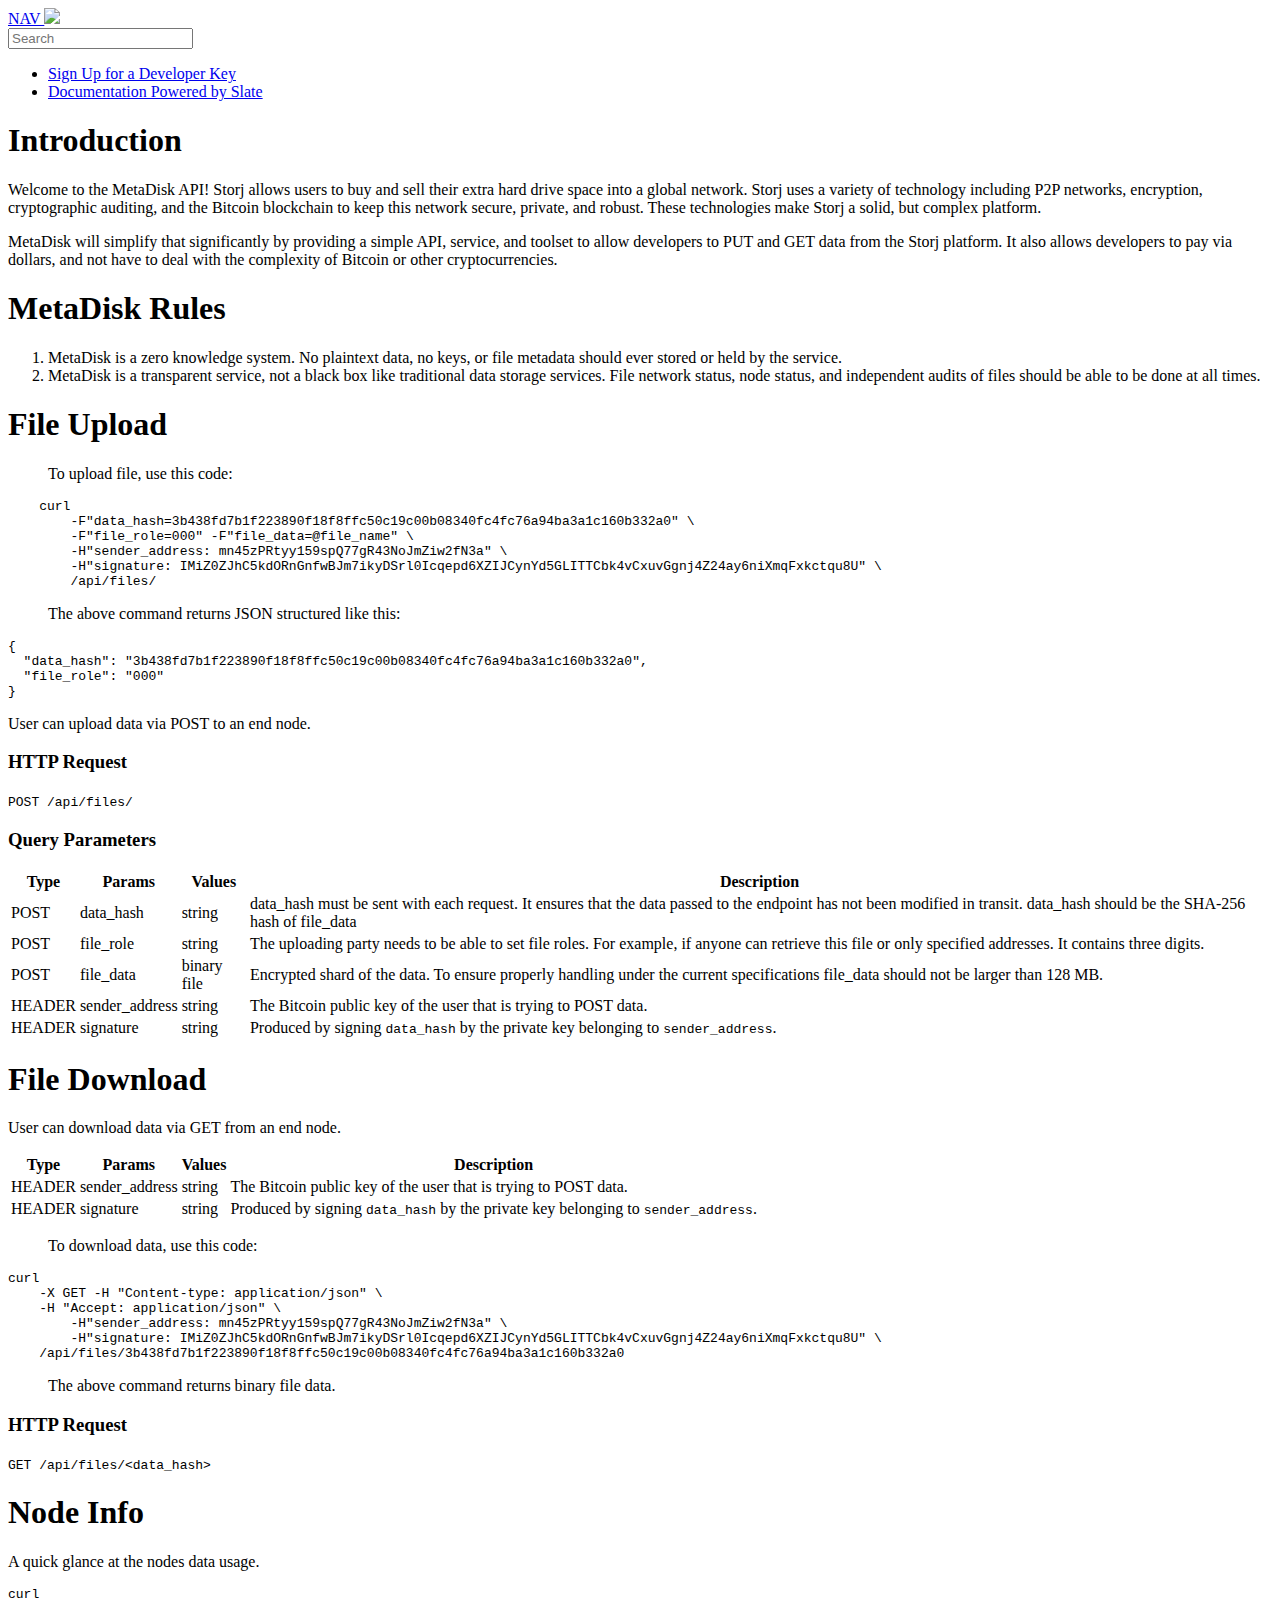
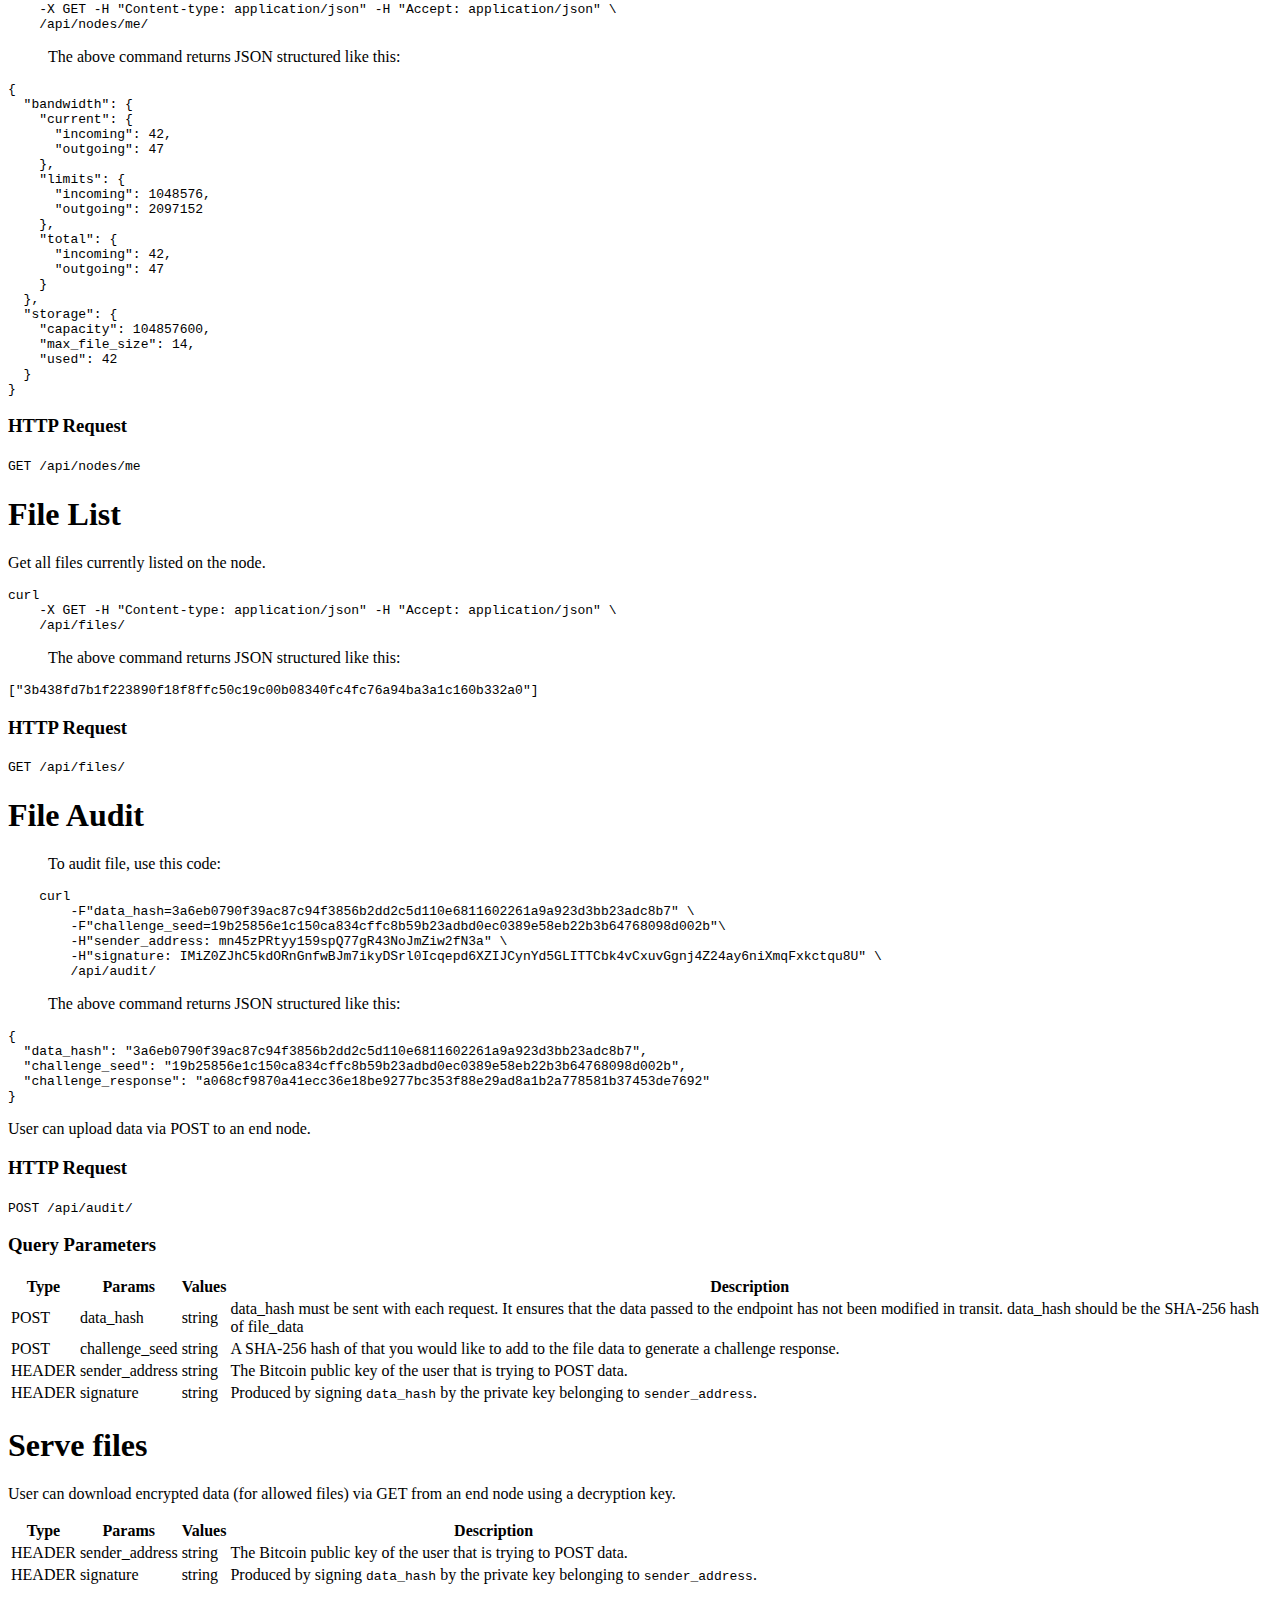
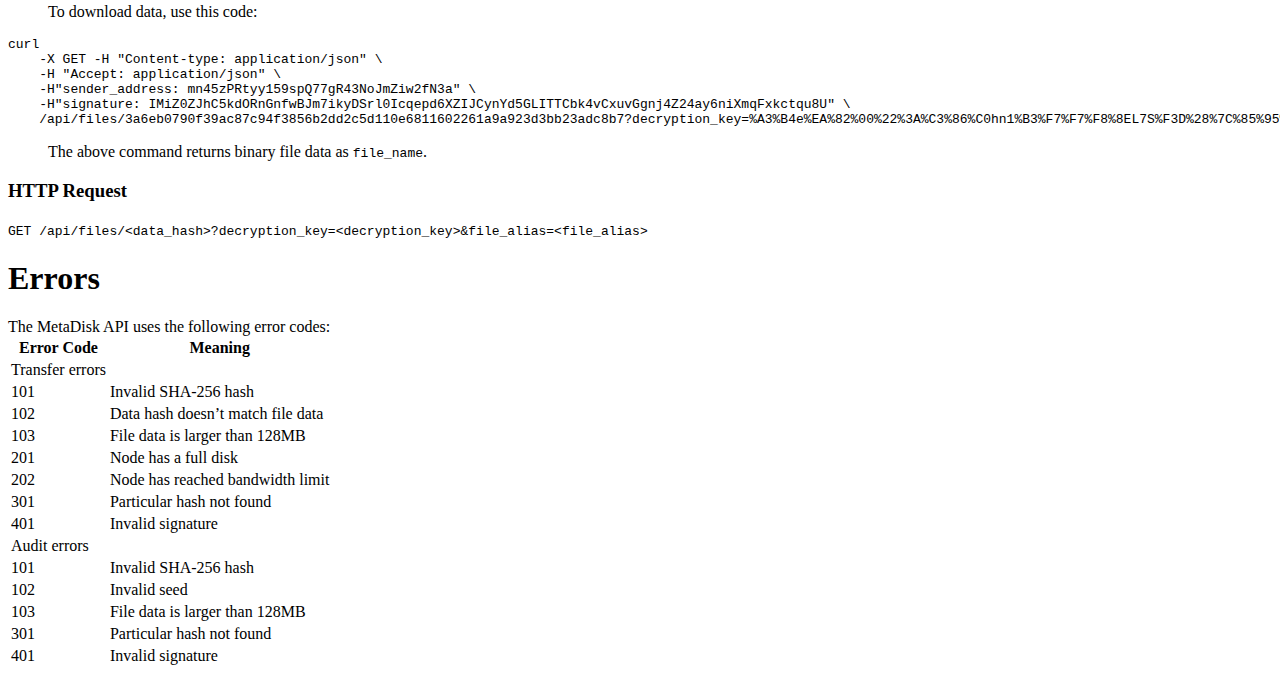
==== metacore/templates/index.html @ 5ea4aa14 "merge: develop -> master" ====
<!doctype html>
<html>
  <head>
    <meta charset="utf-8">
    <meta content="IE=edge,chrome=1" http-equiv="X-UA-Compatible">
    <meta name="viewport" content="width=device-width, initial-scale=1, maximum-scale=1">
    <title>API Reference</title>

    <link href="static/stylesheets/screen.css" rel="stylesheet" type="text/css" media="screen" />
    <link href="static/stylesheets/print.css" rel="stylesheet" type="text/css" media="print" />
    <link href="static/stylesheets/style.css" rel="stylesheet" type="text/css" media="screen" />
    <script src="https://ajax.googleapis.com/ajax/libs/jquery/2.1.3/jquery.min.js"></script>
      <script src="static/javascripts/all.js" type="text/javascript"></script>

  </head>

  <body class="index">
    <a href="#" id="nav-button">
      <span>
        NAV
        <img src="static/images/navbar.png" />
      </span>
    </a>
    <div class="tocify-wrapper">
        <div class="search">
          <input type="text" class="search" id="input-search" placeholder="Search">
        </div>
        <ul class="search-results"></ul>
      <div id="toc">
      </div>
        <ul class="toc-footer">
            <li><a href='#'>Sign Up for a Developer Key</a></li>
            <li><a href='http://github.com/tripit/slate'>Documentation Powered by Slate</a></li>
        </ul>
    </div>
    <div class="page-wrapper">
      <div class="dark-box"></div>
      <div class="content">
        <h1 id="introduction">Introduction</h1>

<p>Welcome to the MetaDisk API! Storj allows users to buy and sell their extra hard drive space into a global network. Storj uses a variety of technology including P2P networks, encryption, cryptographic auditing, and the Bitcoin blockchain to keep this network secure, private, and robust. These technologies make Storj a solid, but complex platform.</p>

<p>MetaDisk will simplify that significantly by providing a simple API, service, and toolset to allow developers to PUT and GET data from the Storj platform. It also allows developers to pay via dollars, and not have to deal with the complexity of Bitcoin or other cryptocurrencies.</p>

<h1 id="metadisk-rules">MetaDisk Rules</h1>

<ol>
<li>MetaDisk is a zero knowledge system. No plaintext data, no keys, or file metadata should ever stored or held by the service.</li>
<li>MetaDisk is a transparent service, not a black box like traditional data storage services. File network status, node status, and independent audits of files should be able to be done at all times.</li>
</ol>

<h1 id="file-upload">File Upload</h1>

<blockquote>
<p>To upload file, use this code:</p>
</blockquote>
<pre class="highlight shell"><code>    curl
        -F<span class="s2">"data_hash=3b438fd7b1f223890f18f8ffc50c19c00b08340fc4fc76a94ba3a1c160b332a0"</span> <span class="se">\</span>
        -F<span class="s2">"file_role=000"</span> -F<span class="s2">"file_data=@file_name"</span> <span class="se">\</span>
        -H<span class="s2">"sender_address: mn45zPRtyy159spQ77gR43NoJmZiw2fN3a"</span> <span class="se">\</span>
        -H<span class="s2">"signature: IMiZ0ZJhC5kdORnGnfwBJm7ikyDSrl0Icqepd6XZIJCynYd5GLITTCbk4vCxuvGgnj4Z24ay6niXmqFxkctqu8U"</span> <span class="se">\</span>
        /api/files/ 
</code></pre>

<blockquote>
<p>The above command returns JSON structured like this:</p>
</blockquote>
<pre class="highlight json"><code><span class="p">{</span><span class="w">
  </span><span class="nt">"data_hash"</span><span class="p">:</span><span class="w"> </span><span class="s2">"3b438fd7b1f223890f18f8ffc50c19c00b08340fc4fc76a94ba3a1c160b332a0"</span><span class="p">,</span><span class="w">
  </span><span class="nt">"file_role"</span><span class="p">:</span><span class="w"> </span><span class="s2">"000"</span><span class="w">
</span><span class="p">}</span><span class="w">
</span></code></pre>

<p>User can upload data via POST to an end node.</p>

<h3 id="http-request">HTTP Request</h3>

<p><code class="prettyprint">POST /api/files/</code></p>

<h3 id="query-parameters">Query Parameters</h3>

<table><thead>
<tr>
<th>Type</th>
<th>Params</th>
<th>Values</th>
<th>Description</th>
</tr>
</thead><tbody>
<tr>
<td>POST</td>
<td>data_hash</td>
<td>string</td>
<td>data_hash must be sent with each request. It ensures that the data passed to the endpoint has not been modified in transit. data_hash should be the SHA-256 hash of file_data</td>
</tr>
<tr>
<td>POST</td>
<td>file_role</td>
<td>string</td>
<td>The uploading party needs to be able to set file roles. For example, if anyone can retrieve this file or only specified addresses. It contains three digits.</td>
</tr>
<tr>
<td>POST</td>
<td>file_data</td>
<td>binary file</td>
<td>Encrypted shard of the data. To ensure properly handling under the current specifications file_data should not be larger than 128 MB.</td>
</tr>
<tr>
<td>HEADER</td>
<td>sender_address</td>
<td>string</td>
<td>The Bitcoin public key of the user that is trying to POST data.</td>
</tr>
<tr>
<td>HEADER</td>
<td>signature</td>
<td>string</td>
<td>Produced by signing <code class="prettyprint">data_hash</code> by the private key belonging to <code class="prettyprint">sender_address</code>.</td>
</tr>
</tbody></table>

<h1 id="file-download">File Download</h1>

<p>User can download data via GET from an end node.</p>

<table><thead>
<tr>
<th>Type</th>
<th>Params</th>
<th>Values</th>
<th>Description</th>
</tr>
</thead><tbody>
<tr>
<td>HEADER</td>
<td>sender_address</td>
<td>string</td>
<td>The Bitcoin public key of the user that is trying to POST data.</td>
</tr>
<tr>
<td>HEADER</td>
<td>signature</td>
<td>string</td>
<td>Produced by signing <code class="prettyprint">data_hash</code> by the private key belonging to <code class="prettyprint">sender_address</code>.</td>
</tr>
</tbody></table>

<blockquote>
<p>To download data, use this code:</p>
</blockquote>
<pre class="highlight shell"><code>curl
    -X GET -H <span class="s2">"Content-type: application/json"</span> <span class="se">\</span>
    -H <span class="s2">"Accept: application/json"</span> <span class="se">\</span>
        -H<span class="s2">"sender_address: mn45zPRtyy159spQ77gR43NoJmZiw2fN3a"</span> <span class="se">\</span>
        -H<span class="s2">"signature: IMiZ0ZJhC5kdORnGnfwBJm7ikyDSrl0Icqepd6XZIJCynYd5GLITTCbk4vCxuvGgnj4Z24ay6niXmqFxkctqu8U"</span> <span class="se">\</span>
    /api/files/3b438fd7b1f223890f18f8ffc50c19c00b08340fc4fc76a94ba3a1c160b332a0
</code></pre>

<blockquote>
<p>The above command returns binary file data.</p>
</blockquote>

<h3 id="http-request">HTTP Request</h3>

<p><code class="prettyprint">GET /api/files/&lt;data_hash&gt;</code></p>

<h1 id="node-info">Node Info</h1>

<p>A quick glance at the nodes data usage.</p>
<pre class="highlight shell"><code>curl
    -X GET -H <span class="s2">"Content-type: application/json"</span> -H <span class="s2">"Accept: application/json"</span> <span class="se">\</span>
    /api/nodes/me/
</code></pre>

<blockquote>
<p>The above command returns JSON structured like this:</p>
</blockquote>
<pre class="highlight json"><code><span class="p">{</span><span class="w">
  </span><span class="nt">"bandwidth"</span><span class="p">:</span><span class="w"> </span><span class="p">{</span><span class="w">
    </span><span class="nt">"current"</span><span class="p">:</span><span class="w"> </span><span class="p">{</span><span class="w">
      </span><span class="nt">"incoming"</span><span class="p">:</span><span class="w"> </span><span class="mi">42</span><span class="p">,</span><span class="w">
      </span><span class="nt">"outgoing"</span><span class="p">:</span><span class="w"> </span><span class="mi">47</span><span class="w">
    </span><span class="p">},</span><span class="w">
    </span><span class="nt">"limits"</span><span class="p">:</span><span class="w"> </span><span class="p">{</span><span class="w">
      </span><span class="nt">"incoming"</span><span class="p">:</span><span class="w"> </span><span class="mi">1048576</span><span class="p">,</span><span class="w">
      </span><span class="nt">"outgoing"</span><span class="p">:</span><span class="w"> </span><span class="mi">2097152</span><span class="w">
    </span><span class="p">},</span><span class="w">
    </span><span class="nt">"total"</span><span class="p">:</span><span class="w"> </span><span class="p">{</span><span class="w">
      </span><span class="nt">"incoming"</span><span class="p">:</span><span class="w"> </span><span class="mi">42</span><span class="p">,</span><span class="w">
      </span><span class="nt">"outgoing"</span><span class="p">:</span><span class="w"> </span><span class="mi">47</span><span class="w">
    </span><span class="p">}</span><span class="w">
  </span><span class="p">},</span><span class="w">
  </span><span class="nt">"storage"</span><span class="p">:</span><span class="w"> </span><span class="p">{</span><span class="w">
    </span><span class="nt">"capacity"</span><span class="p">:</span><span class="w"> </span><span class="mi">104857600</span><span class="p">,</span><span class="w">
    </span><span class="nt">"max_file_size"</span><span class="p">:</span><span class="w"> </span><span class="mi">14</span><span class="p">,</span><span class="w">
    </span><span class="nt">"used"</span><span class="p">:</span><span class="w"> </span><span class="mi">42</span><span class="w">
  </span><span class="p">}</span><span class="w">
</span><span class="p">}</span><span class="w">
</span></code></pre>

<h3 id="http-request">HTTP Request</h3>

<p><code class="prettyprint">GET /api/nodes/me</code></p>

<h1 id="file-list">File List</h1>

<p>Get all files currently listed on the node.</p>
<pre class="highlight shell"><code>curl
    -X GET -H <span class="s2">"Content-type: application/json"</span> -H <span class="s2">"Accept: application/json"</span> <span class="se">\</span>
    /api/files/
</code></pre>

<blockquote>
<p>The above command returns JSON structured like this:</p>
</blockquote>
<pre class="highlight json"><code><span class="p">[</span><span class="s2">"3b438fd7b1f223890f18f8ffc50c19c00b08340fc4fc76a94ba3a1c160b332a0"</span><span class="p">]</span><span class="w">
</span></code></pre>

<h3 id="http-request">HTTP Request</h3>

<p><code class="prettyprint">GET /api/files/</code></p>

<h1 id="file-audit">File Audit</h1>

<blockquote>
<p>To audit file, use this code:</p>
</blockquote>
<pre class="highlight shell"><code>    curl
        -F<span class="s2">"data_hash=3a6eb0790f39ac87c94f3856b2dd2c5d110e6811602261a9a923d3bb23adc8b7"</span> <span class="se">\</span>
        -F<span class="s2">"challenge_seed=19b25856e1c150ca834cffc8b59b23adbd0ec0389e58eb22b3b64768098d002b"</span><span class="se">\</span>
        -H<span class="s2">"sender_address: mn45zPRtyy159spQ77gR43NoJmZiw2fN3a"</span> <span class="se">\</span>
        -H<span class="s2">"signature: IMiZ0ZJhC5kdORnGnfwBJm7ikyDSrl0Icqepd6XZIJCynYd5GLITTCbk4vCxuvGgnj4Z24ay6niXmqFxkctqu8U"</span> <span class="se">\</span>
        /api/audit/ 
</code></pre>

<blockquote>
<p>The above command returns JSON structured like this:</p>
</blockquote>
<pre class="highlight json"><code><span class="p">{</span><span class="w">
  </span><span class="nt">"data_hash"</span><span class="p">:</span><span class="w"> </span><span class="s2">"3a6eb0790f39ac87c94f3856b2dd2c5d110e6811602261a9a923d3bb23adc8b7"</span><span class="p">,</span><span class="w">
  </span><span class="nt">"challenge_seed"</span><span class="p">:</span><span class="w"> </span><span class="s2">"19b25856e1c150ca834cffc8b59b23adbd0ec0389e58eb22b3b64768098d002b"</span><span class="p">,</span><span class="w">
  </span><span class="nt">"challenge_response"</span><span class="p">:</span><span class="w"> </span><span class="s2">"a068cf9870a41ecc36e18be9277bc353f88e29ad8a1b2a778581b37453de7692"</span><span class="w">
</span><span class="p">}</span><span class="w">
</span></code></pre>

<p>User can upload data via POST to an end node.</p>

<h3 id="http-request">HTTP Request</h3>

<p><code class="prettyprint">POST /api/audit/</code></p>

<h3 id="query-parameters">Query Parameters</h3>

<table><thead>
<tr>
<th>Type</th>
<th>Params</th>
<th>Values</th>
<th>Description</th>
</tr>
</thead><tbody>
<tr>
<td>POST</td>
<td>data_hash</td>
<td>string</td>
<td>data_hash must be sent with each request. It ensures that the data passed to the endpoint has not been modified in transit. data_hash should be the SHA-256 hash of file_data</td>
</tr>
<tr>
<td>POST</td>
<td>challenge_seed</td>
<td>string</td>
<td>A SHA-256 hash of that you would like to add to the file data to generate a challenge response.</td>
</tr>
<tr>
<td>HEADER</td>
<td>sender_address</td>
<td>string</td>
<td>The Bitcoin public key of the user that is trying to POST data.</td>
</tr>
<tr>
<td>HEADER</td>
<td>signature</td>
<td>string</td>
<td>Produced by signing <code class="prettyprint">data_hash</code> by the private key belonging to <code class="prettyprint">sender_address</code>.</td>
</tr>
</tbody></table>

<h1 id="serve-files">Serve files</h1>

<p>User can download encrypted data (for allowed files) via GET from an end node using a decryption key.</p>

<table><thead>
<tr>
<th>Type</th>
<th>Params</th>
<th>Values</th>
<th>Description</th>
</tr>
</thead><tbody>
<tr>
<td>HEADER</td>
<td>sender_address</td>
<td>string</td>
<td>The Bitcoin public key of the user that is trying to POST data.</td>
</tr>
<tr>
<td>HEADER</td>
<td>signature</td>
<td>string</td>
<td>Produced by signing <code class="prettyprint">data_hash</code> by the private key belonging to <code class="prettyprint">sender_address</code>.</td>
</tr>
</tbody></table>

<blockquote>
<p>To download data, use this code:</p>
</blockquote>
<pre class="highlight shell"><code>curl
    -X GET -H <span class="s2">"Content-type: application/json"</span> <span class="se">\</span>
    -H <span class="s2">"Accept: application/json"</span> <span class="se">\</span>
    -H<span class="s2">"sender_address: mn45zPRtyy159spQ77gR43NoJmZiw2fN3a"</span> <span class="se">\</span>
    -H<span class="s2">"signature: IMiZ0ZJhC5kdORnGnfwBJm7ikyDSrl0Icqepd6XZIJCynYd5GLITTCbk4vCxuvGgnj4Z24ay6niXmqFxkctqu8U"</span> <span class="se">\</span>
    /api/files/3a6eb0790f39ac87c94f3856b2dd2c5d110e6811602261a9a923d3bb23adc8b7?decryption_key<span class="o">=</span>%A3%B4e%EA%82%00%22%3A%C3%86%C0hn1%B3%F7%F7%F8%8EL7S%F3D%28%7C%85%95%CE%9D%D5B&amp;file_alias<span class="o">=</span>data.txt
</code></pre>

<blockquote>
<p>The above command returns binary file data as <code class="prettyprint">file_name</code>.</p>
</blockquote>

<h3 id="http-request">HTTP Request</h3>

<p><code class="prettyprint">GET /api/files/&lt;data_hash&gt;?decryption_key=&lt;decryption_key&gt;&amp;file_alias=&lt;file_alias&gt;</code></p>

          <h1 id="errors">Errors</h1>

<aside class="notice">The MetaDisk API uses the following error codes:</aside>

<table><thead>
<tr>
<th>Error Code</th>
<th>Meaning</th>
</tr>
</thead><tbody>
<tr>
<td>Transfer errors</td>
<td></td>
</tr>
<tr>
<td>101</td>
<td>Invalid SHA-256 hash</td>
</tr>
<tr>
<td>102</td>
<td>Data hash doesn&rsquo;t match file data</td>
</tr>
<tr>
<td>103</td>
<td>File data is larger than 128MB</td>
</tr>
<tr>
<td>201</td>
<td>Node has a full disk</td>
</tr>
<tr>
<td>202</td>
<td>Node has reached bandwidth limit</td>
</tr>
<tr>
<td>301</td>
<td>Particular hash not found</td>
</tr>
<tr>
<td>401</td>
<td>Invalid signature</td>
</tr>
<tr>
<td>Audit errors</td>
<td></td>
</tr>
<tr>
<td>101</td>
<td>Invalid SHA-256 hash</td>
</tr>
<tr>
<td>102</td>
<td>Invalid seed</td>
</tr>
<tr>
<td>103</td>
<td>File data is larger than 128MB</td>
</tr>
<tr>
<td>301</td>
<td>Particular hash not found</td>
</tr>
<tr>
<td>401</td>
<td>Invalid signature</td>
</tr>
</tbody></table>

      </div>
      <div class="dark-box">
      </div>
    </div>
  </body>
</html>
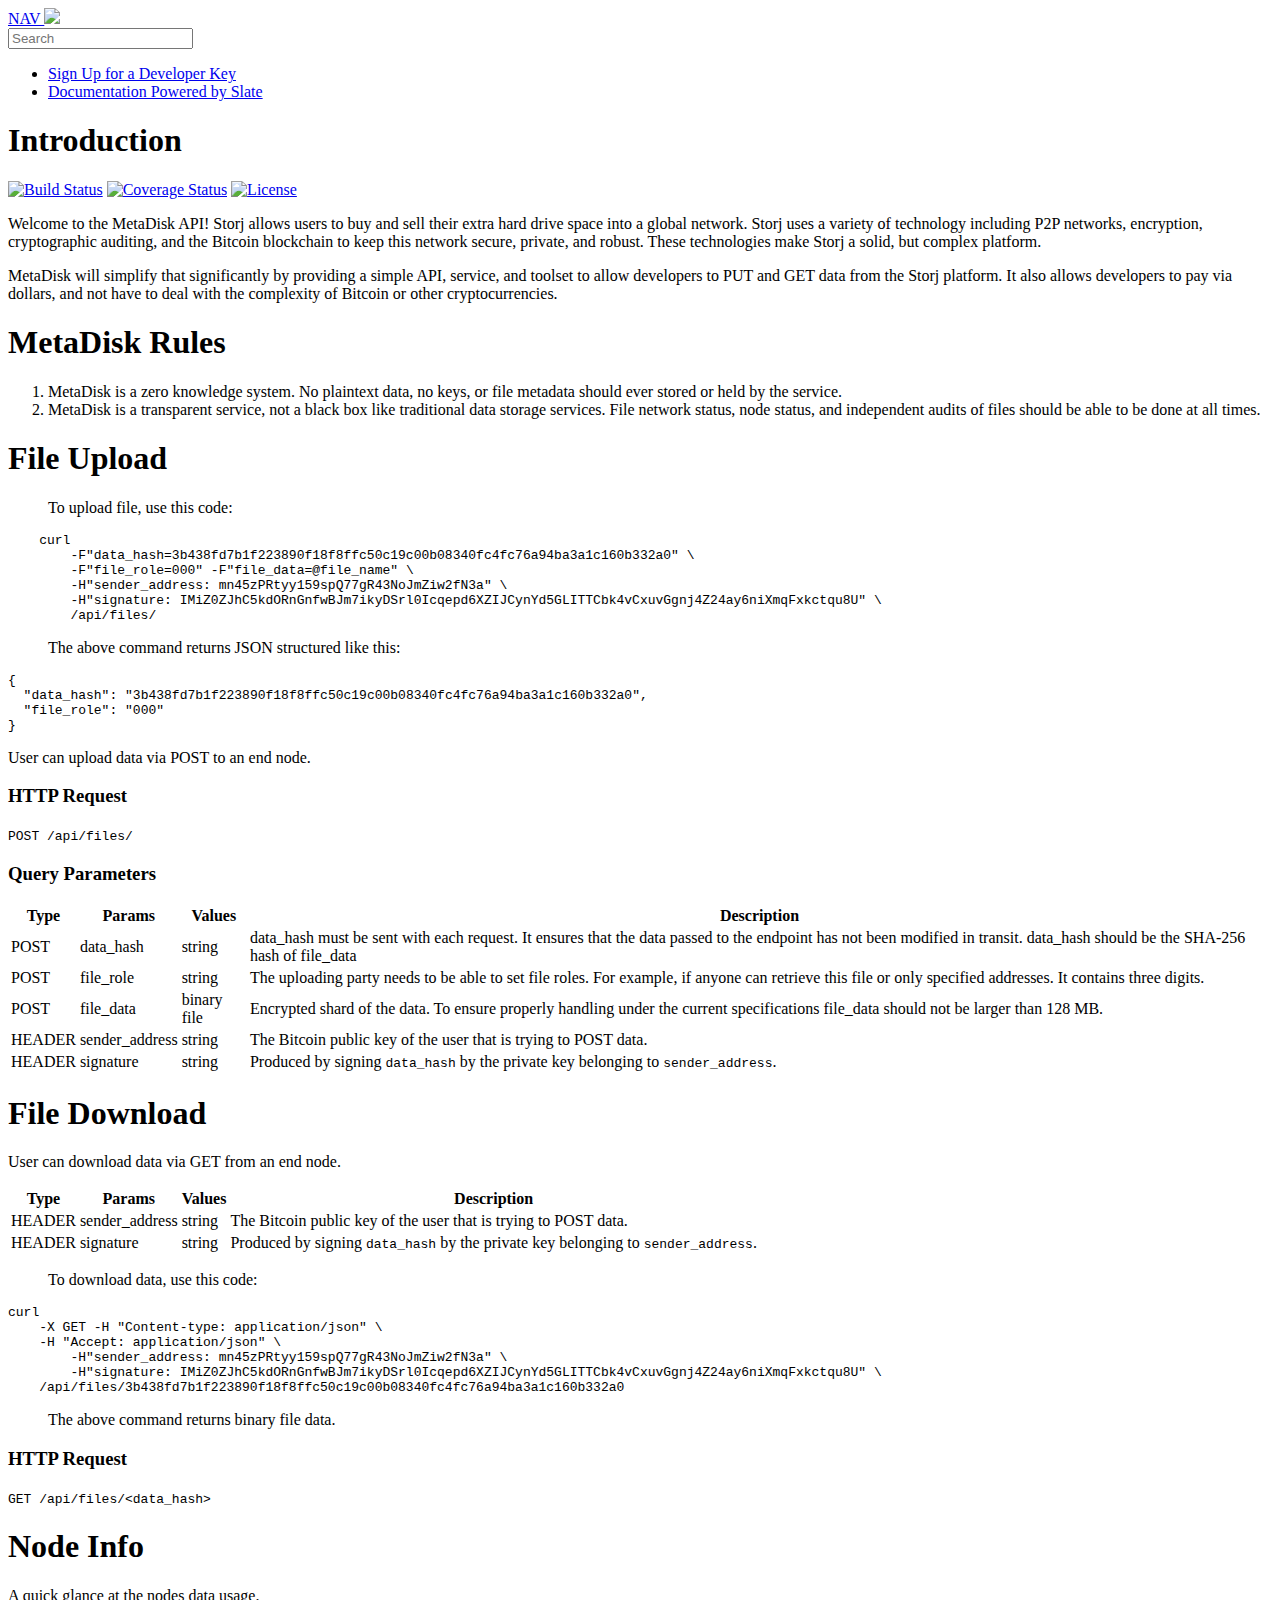
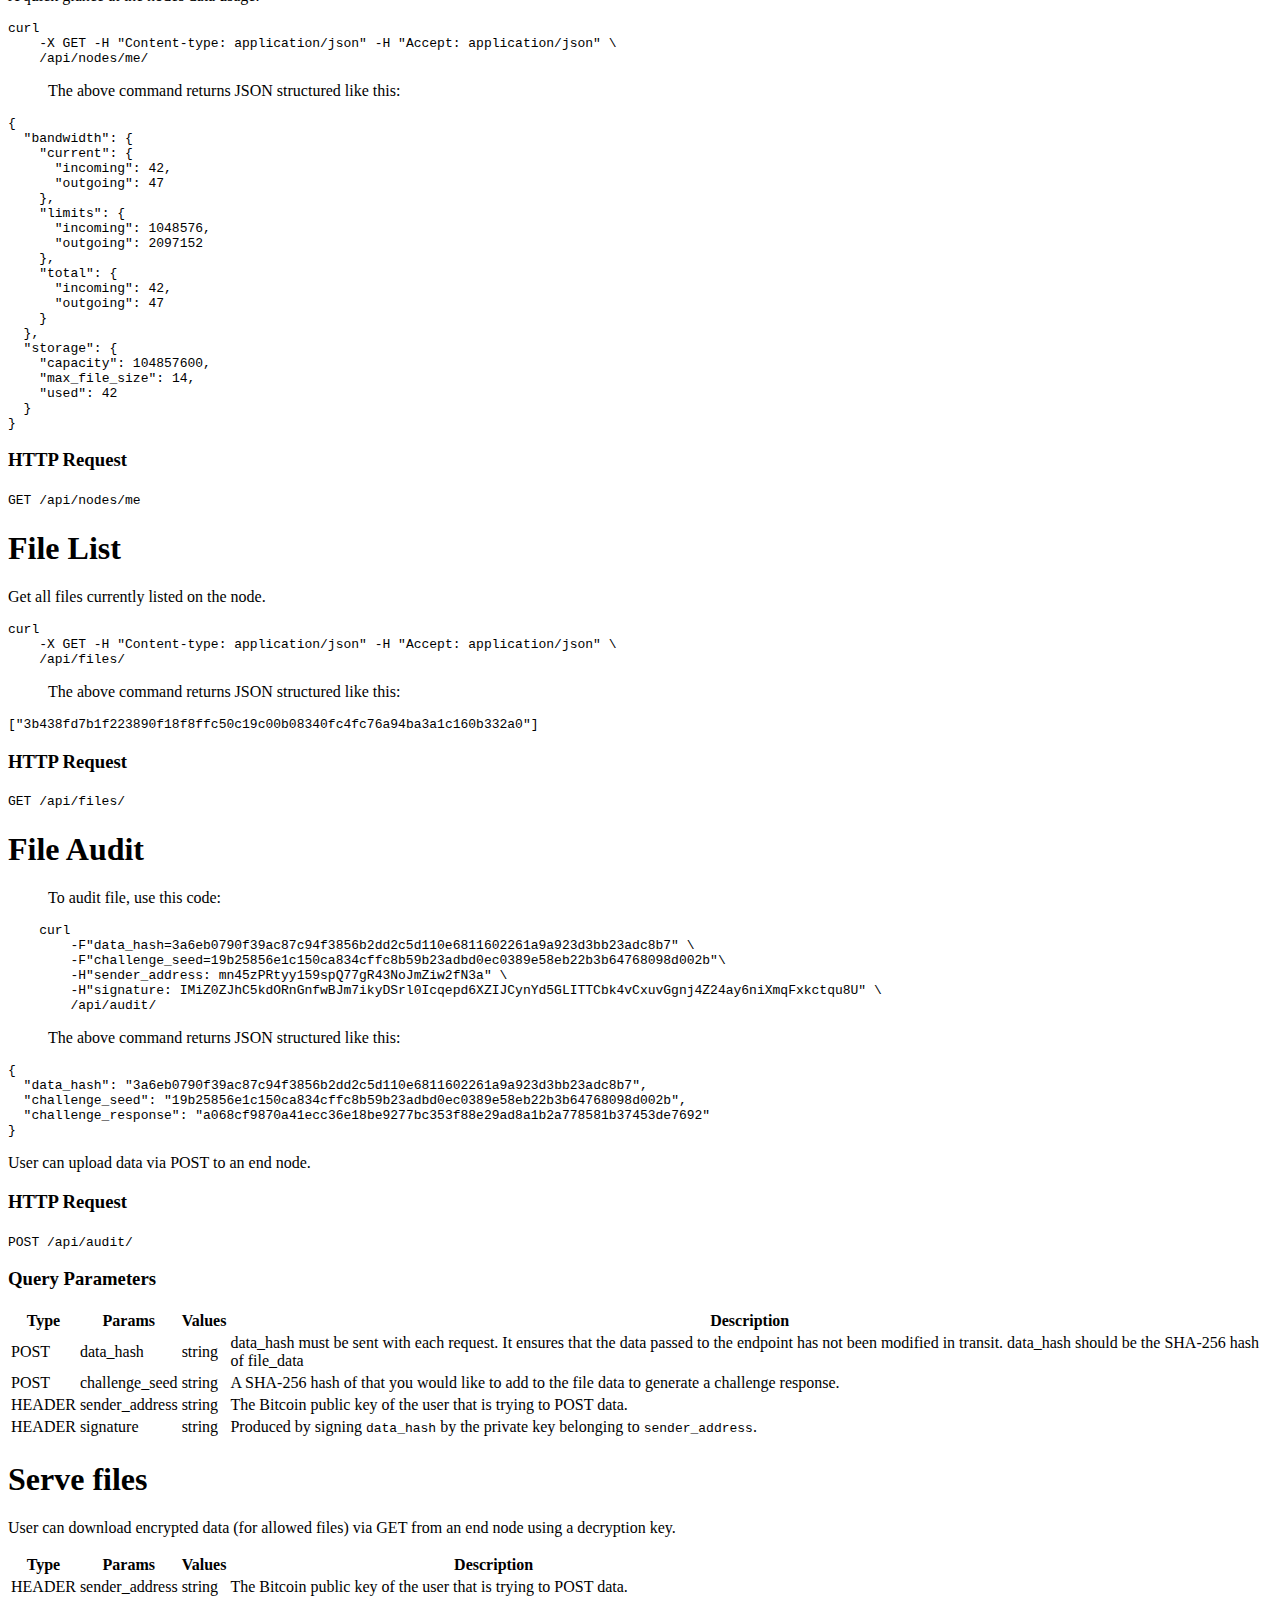
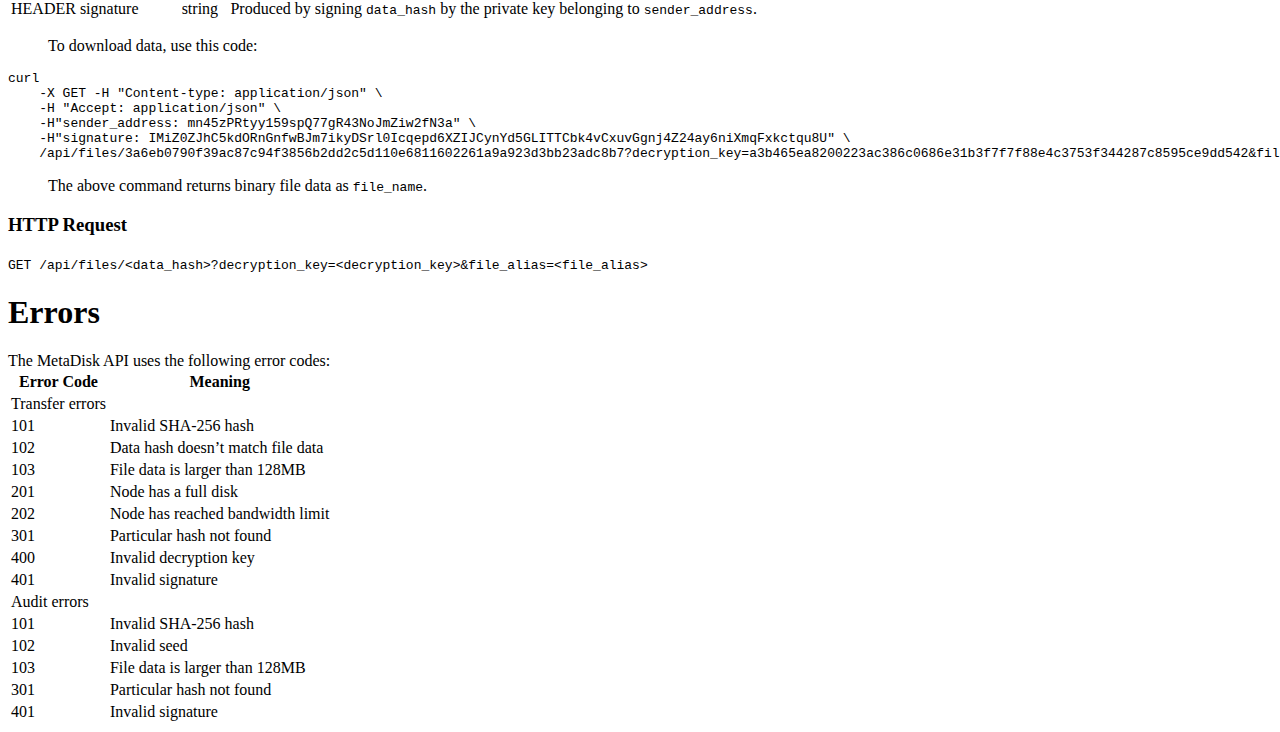
==== commit 5c318e04: "done: add invalid decryption_key handling; refactor: using hexlify decryption_key in the GET request" ====
--- a/metacore/templates/index.html
+++ b/metacore/templates/index.html
@@ -38,6 +38,17 @@
       <div class="content">
         <h1 id="introduction">Introduction</h1>
 
+          <p>
+              <a href="https://travis-ci.org/Storj/metacore">
+                  <img src="https://camo.githubusercontent.com/73064bb7b6839e01b33d5907f52137e697a846fd/68747470733a2f2f7472617669732d63692e6f72672f53746f726a2f6d657461636f72652e7376673f6272616e63683d6d6173746572"
+                       alt="Build Status" data-canonical-src="https://travis-ci.org/Storj/metacore.svg?branch=master" style="max-width:100%;"></a>
+              <a href="https://coveralls.io/github/Storj/metacore?branch=master">
+                  <img src="https://camo.githubusercontent.com/b16bacb69103975144001d1c25dc9abb5d4b385c/68747470733a2f2f636f766572616c6c732e696f2f7265706f732f53746f726a2f6d657461636f72652f62616467652e7376673f6272616e63683d6d617374657226736572766963653d676974687562"
+                       alt="Coverage Status" data-canonical-src="https://coveralls.io/repos/Storj/metacore/badge.svg?branch=master&amp;service=github" style="max-width:100%;"></a>
+              <a href="https://github.com/Storj/metacore/blob/master/LICENSE">
+                  <img src="https://camo.githubusercontent.com/e807d210e36b3b36a8375cdb8f0bbe231751203e/68747470733a2f2f696d672e736869656c64732e696f2f62616467652f6c6963656e73652d4147504c2532304c6963656e73652d626c75652e737667"
+                       alt="License" data-canonical-src="https://img.shields.io/badge/license-AGPL%20License-blue.svg" style="max-width:100%;"></a></p>
+
 <p>Welcome to the MetaDisk API! Storj allows users to buy and sell their extra hard drive space into a global network. Storj uses a variety of technology including P2P networks, encryption, cryptographic auditing, and the Bitcoin blockchain to keep this network secure, private, and robust. These technologies make Storj a solid, but complex platform.</p>
 
 <p>MetaDisk will simplify that significantly by providing a simple API, service, and toolset to allow developers to PUT and GET data from the Storj platform. It also allows developers to pay via dollars, and not have to deal with the complexity of Bitcoin or other cryptocurrencies.</p>
@@ -319,7 +330,7 @@
     -H <span class="s2">"Accept: application/json"</span> <span class="se">\</span>
     -H<span class="s2">"sender_address: mn45zPRtyy159spQ77gR43NoJmZiw2fN3a"</span> <span class="se">\</span>
     -H<span class="s2">"signature: IMiZ0ZJhC5kdORnGnfwBJm7ikyDSrl0Icqepd6XZIJCynYd5GLITTCbk4vCxuvGgnj4Z24ay6niXmqFxkctqu8U"</span> <span class="se">\</span>
-    /api/files/3a6eb0790f39ac87c94f3856b2dd2c5d110e6811602261a9a923d3bb23adc8b7?decryption_key<span class="o">=</span>%A3%B4e%EA%82%00%22%3A%C3%86%C0hn1%B3%F7%F7%F8%8EL7S%F3D%28%7C%85%95%CE%9D%D5B&amp;file_alias<span class="o">=</span>data.txt
+    /api/files/3a6eb0790f39ac87c94f3856b2dd2c5d110e6811602261a9a923d3bb23adc8b7?decryption_key<span class="o">=</span>a3b465ea8200223ac386c0686e31b3f7f7f88e4c3753f344287c8595ce9dd542&amp;file_alias<span class="o">=</span>data.txt
 </code></pre>
 
 <blockquote>
@@ -367,6 +378,10 @@
 <tr>
 <td>301</td>
 <td>Particular hash not found</td>
+</tr>
+<tr>
+<td>400</td>
+<td>Invalid decryption key</td>
 </tr>
 <tr>
 <td>401</td>
